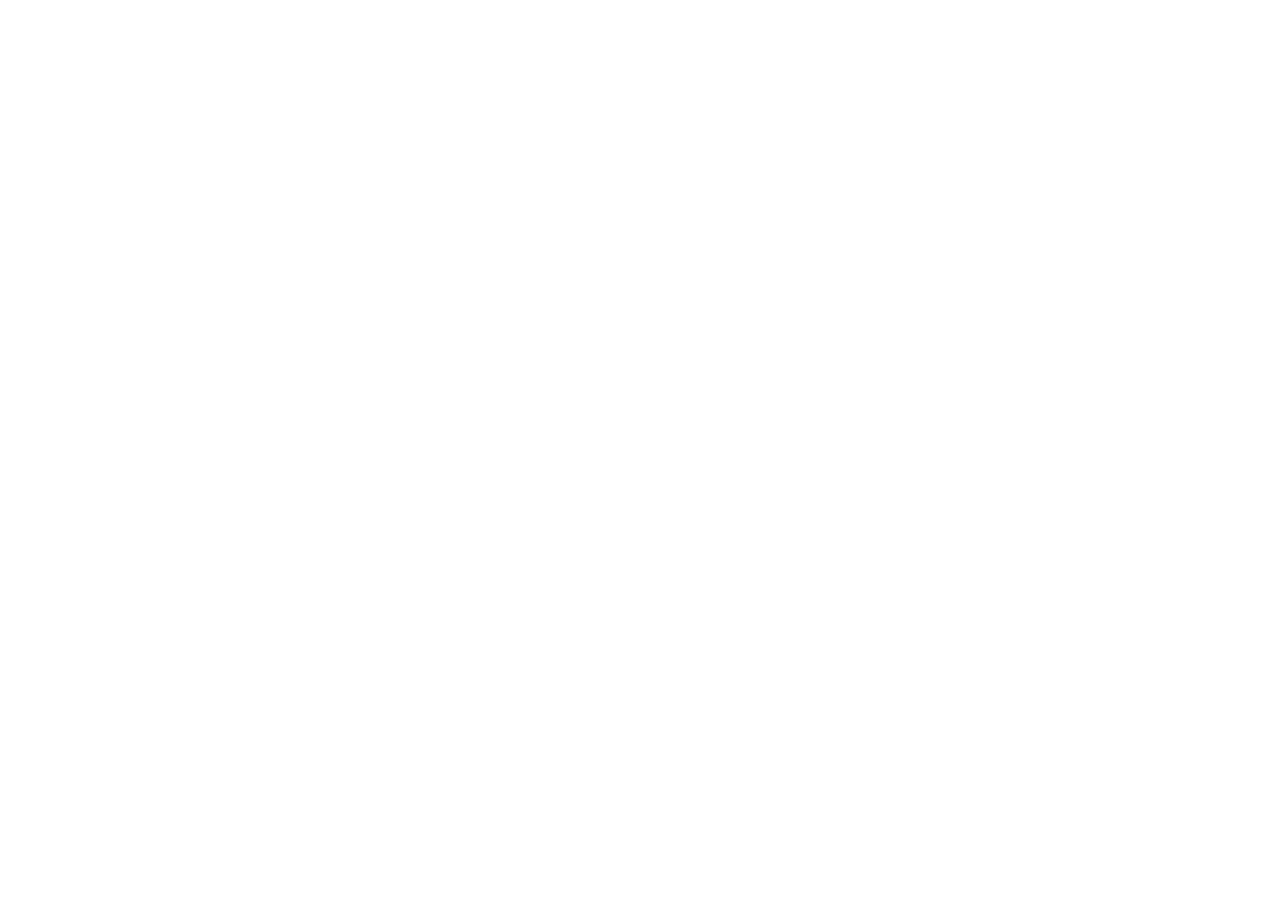
==== index.html @ c77d7cef "Init" ====
<!DOCTYPE html>
<html lang="en">
    <head>
        <title>Page Title</title>
        <link rel="stylesheet" href="css/index.css">
        <link rel="icon" type="image/x-icon" href="#">
        <meta name="viewport" content="width=device-width, initial-scale=1.0">
    </head>
    <body>
        <!-- body stuff -->
    </body>
</html>
---- css/index.css ----
/* Page relevant styles
this relates to only index.css and is used for only styling the index
*/
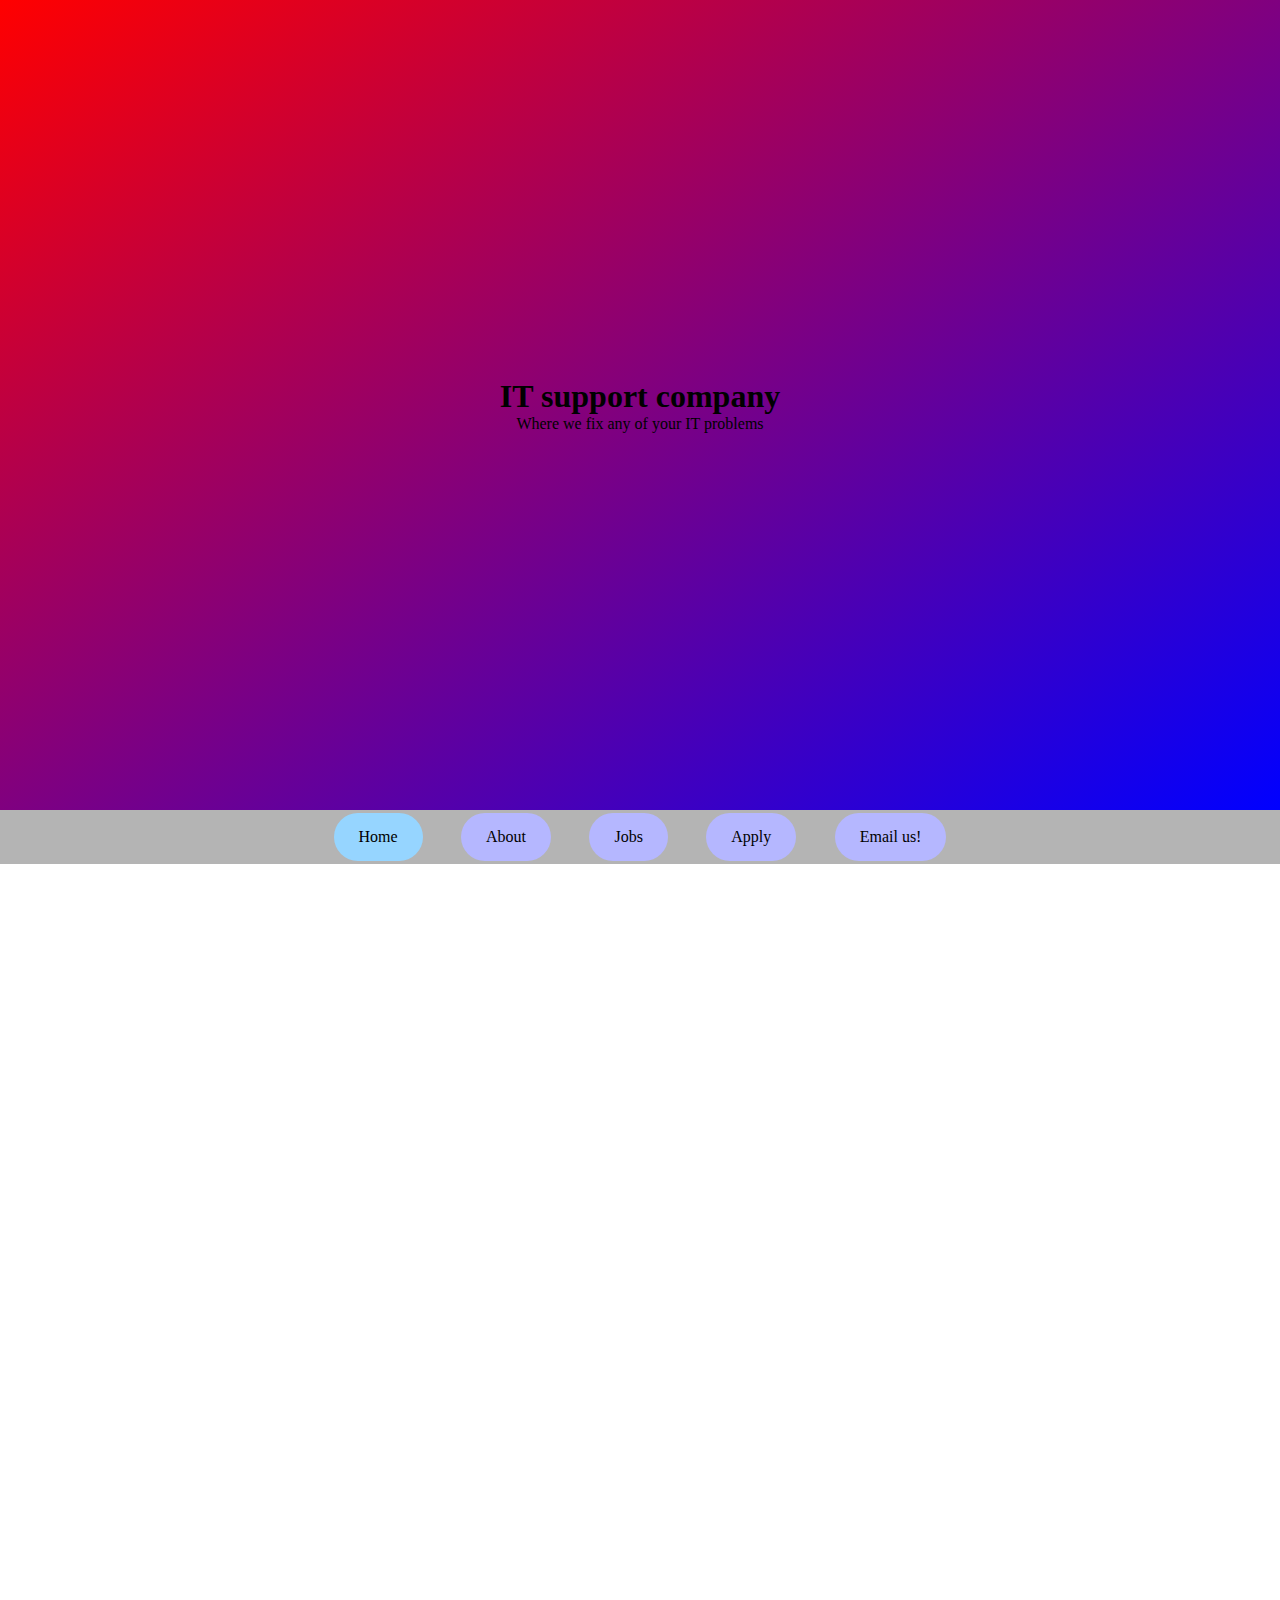
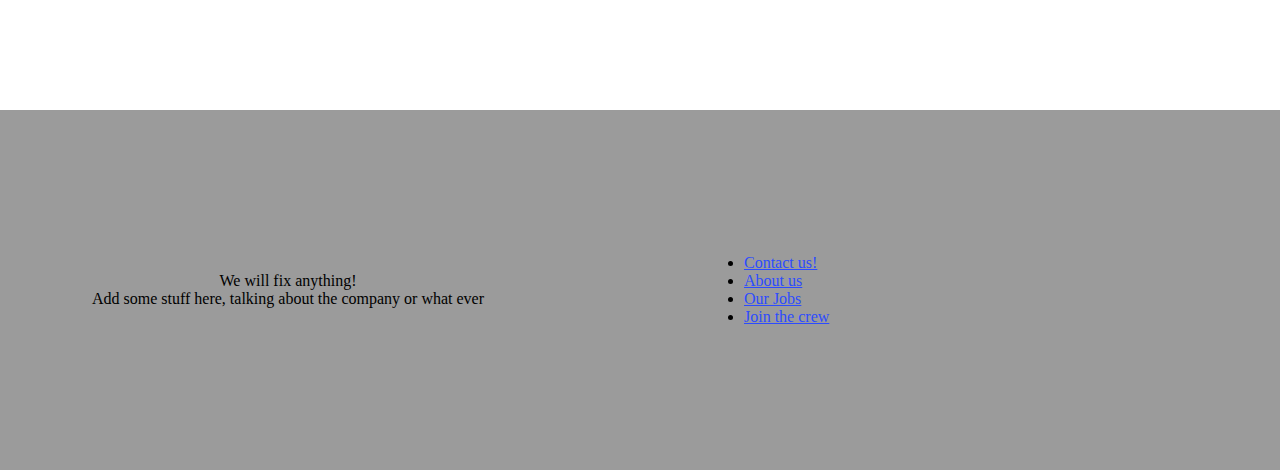
==== commit 7483c25e: "feat: Navigation menu, index and footer" ====
--- a/index.html
+++ b/index.html
@@ -1,12 +1,79 @@
+<!-- 
+Home Page (index.html)
+
+This page should contain appropriate title, a description and graphic related to the company (with
+company name, and logo). It is up to you to make up the details of the company that is advertising
+the jobs. It should contain a menu that links to the other pages on your Web site. This same menu
+should be in every page of your website with an email link to the companies email in the format of
+info@companyname.com.au
+In the footer include the link to your Jira Project (Don't forget to give access to your tutor) 
+-->
+
+
 <!DOCTYPE html>
 <html lang="en">
     <head>
-        <title>Page Title</title>
-        <link rel="stylesheet" href="css/index.css">
+        <title>Home Page</title>
+        <link rel="stylesheet" href="./style/styles.css">
         <link rel="icon" type="image/x-icon" href="#">
-        <meta name="viewport" content="width=device-width, initial-scale=1.0">
+        <meta name="viewport" content="width=device-width, initial-scale=1">
     </head>
     <body>
-        <!-- body stuff -->
+        <header>
+            <div id="hero_img">
+                <h1>IT support company</h1>
+                <p>Where we fix any of your IT problems</p>
+            </div>
+        </header>
+
+        
+
+        <main>
+            <!-- Main navigation menu that sticks to the top as you scroll down main
+            Also note that when you reach the end of main, the nav menu will no longer follow 
+            -->
+            <nav class="main_navigation">
+                <a class="current" href="#">Home</a>
+                <a href="./content/about.html">About</a>
+                <a href="./content/jobs.html">Jobs</a>
+                <a href="./content/apply.html">Apply</a>
+                <a href="mailto:example@email.com">Email us!</a>
+            </nav>
+
+
+
+        </main>
+
+        <footer>
+            <div class="footer_left">
+                <!-- here we can just talk about anything. could be a company photo or just something that makes the company feel... like the company -->
+                <p>We will fix anything!</p>
+                <p>Add some stuff here, talking about the company or what ever</p>
+            </div>
+
+
+            <div class="footer_links">
+                <!-- Important links required to either go somewhere or link to some area used (jira will go here) -->
+                <ul>
+                    <li>
+                        <a href="mailto:example@email.com">Contact us!</a>
+                    </li>
+                    <li>
+                        <a href="./content/about.html">About us</a>
+                    </li>
+                    <li>
+                        <a href="./content/jobs.html">Our Jobs</a>
+                    </li>
+                    <li>
+                        <a href="./content/apply.html">Join the crew</a>
+                    </li>
+                </ul>
+            </div>
+        </footer>
     </body>
+
 </html>
+
+
+
+
--- a/style/styles.css
+++ b/style/styles.css
@@ -0,0 +1,137 @@
+
+/* Declaring global scale variables by using :root */
+:root {
+    /* to make another variable follow the format
+    --var_name: value; */
+
+    
+    --background_color: #fff;
+
+    --hero_image_background: linear-gradient(to bottom right, red, blue); /* note that this is a `background-image` */
+
+    --nav_background_color: rgb(180, 180, 180);
+    --nav_button_color: rgb(181, 183, 255);
+    --nav_button_hover_color: rgb(247, 248, 250);
+    --nav_active_button_color: rgb(150 213 255);
+    --nav_element_gap: 3%;
+
+    --link_text_color: rgb(44, 75, 255);
+    --link_text_color_hover: rgb(38, 47, 100);
+
+
+
+    /*note that most values are going to be blank/ placeholders for actual styles*/
+}
+
+
+
+/* General styling
+This is for styling every single page */
+
+    body {
+        /* Styling the entire body of all pages */
+        background-color: var(--background_color);
+
+
+        margin: 0px; /* removes the default margin */
+    }
+
+    main {
+        /* styles all mains to be a min of 100vh so that the footer stays at the bottom 
+        we might not need this in the future*/
+        min-height: 100vh;
+    }
+
+
+    /* Main navigation styling; Note: values should be changed from the variables not from here */
+        .main_navigation {
+            background-color: var(--nav_background_color);
+            width: 100%;
+            height: 6vh;
+            position: sticky;
+            top: 0;
+        
+            /* Element positioning styling */
+            display: flex;
+            flex-direction: row;
+            justify-content: center;
+            align-items: center;
+            gap: var(--nav_element_gap);
+        }
+
+
+        .main_navigation a {
+            text-decoration: none;
+            color: black;
+            padding: 15px 25px;
+            background-color: var(--nav_button_color);
+            border-radius: 50px;
+            transition: background-color 0.3s ease;
+        }
+
+        .main_navigation a.current {
+            background-color: var(--nav_active_button_color);
+        }
+
+        .main_navigation a:hover {
+            background-color: var(--nav_button_hover_color);
+        }
+
+
+    /* Footer styling, this will be basic for now but will carry all important links*/
+        footer {
+            position: static;
+            bottom: 0;
+            background-color: rgb(155, 155, 155);
+            height: 40vh;
+            display: flex;
+            gap: 5%;
+        }
+        .footer_left {
+            width: 45%;
+            height: 100%;
+            display: flex;
+            flex-direction: column;
+            justify-content: center;
+            align-items: center;
+            text-align: center;
+        }
+        .footer_links {
+            padding-left: 5%;
+            display: flex;
+            align-items: center;
+        }
+        .footer_links a {
+            color: var(--link_text_color);
+        }
+        .footer_links a:hover {
+            color: var(--link_text_color_hover);
+        }
+
+
+
+
+
+
+/* index.html styling (only put things relevant to index here) */
+    #hero_img {
+        /* Basic styling for the hero image (giant img the user sees when they first load in) */
+
+        width: 100%; /* To simulate the size of the img */
+        height: 90vh;
+
+        background-image: var(--hero_image_background);
+
+        display: flex;
+        flex-direction: column;
+        justify-content: center;
+        align-items: center;
+    }
+
+    #hero_img h1, p{
+        margin: 0px;
+    }
+
+
+
+
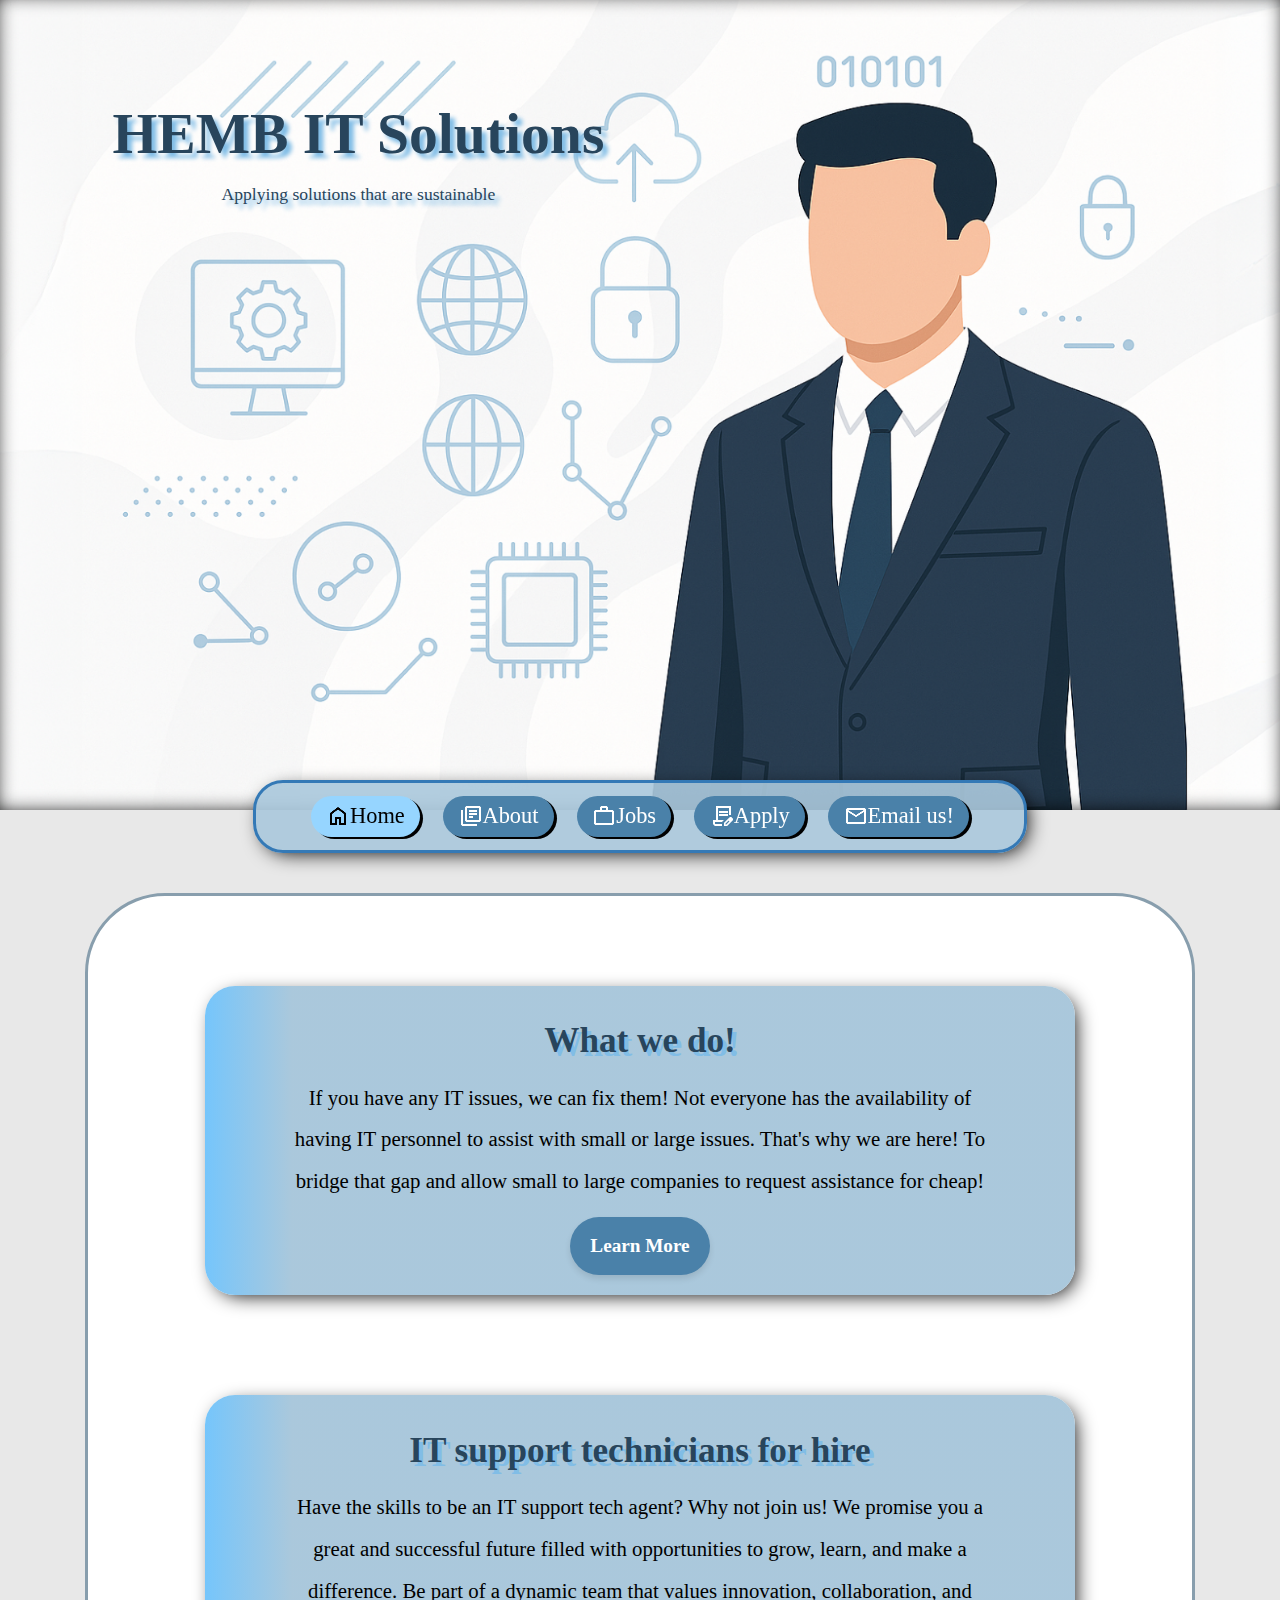
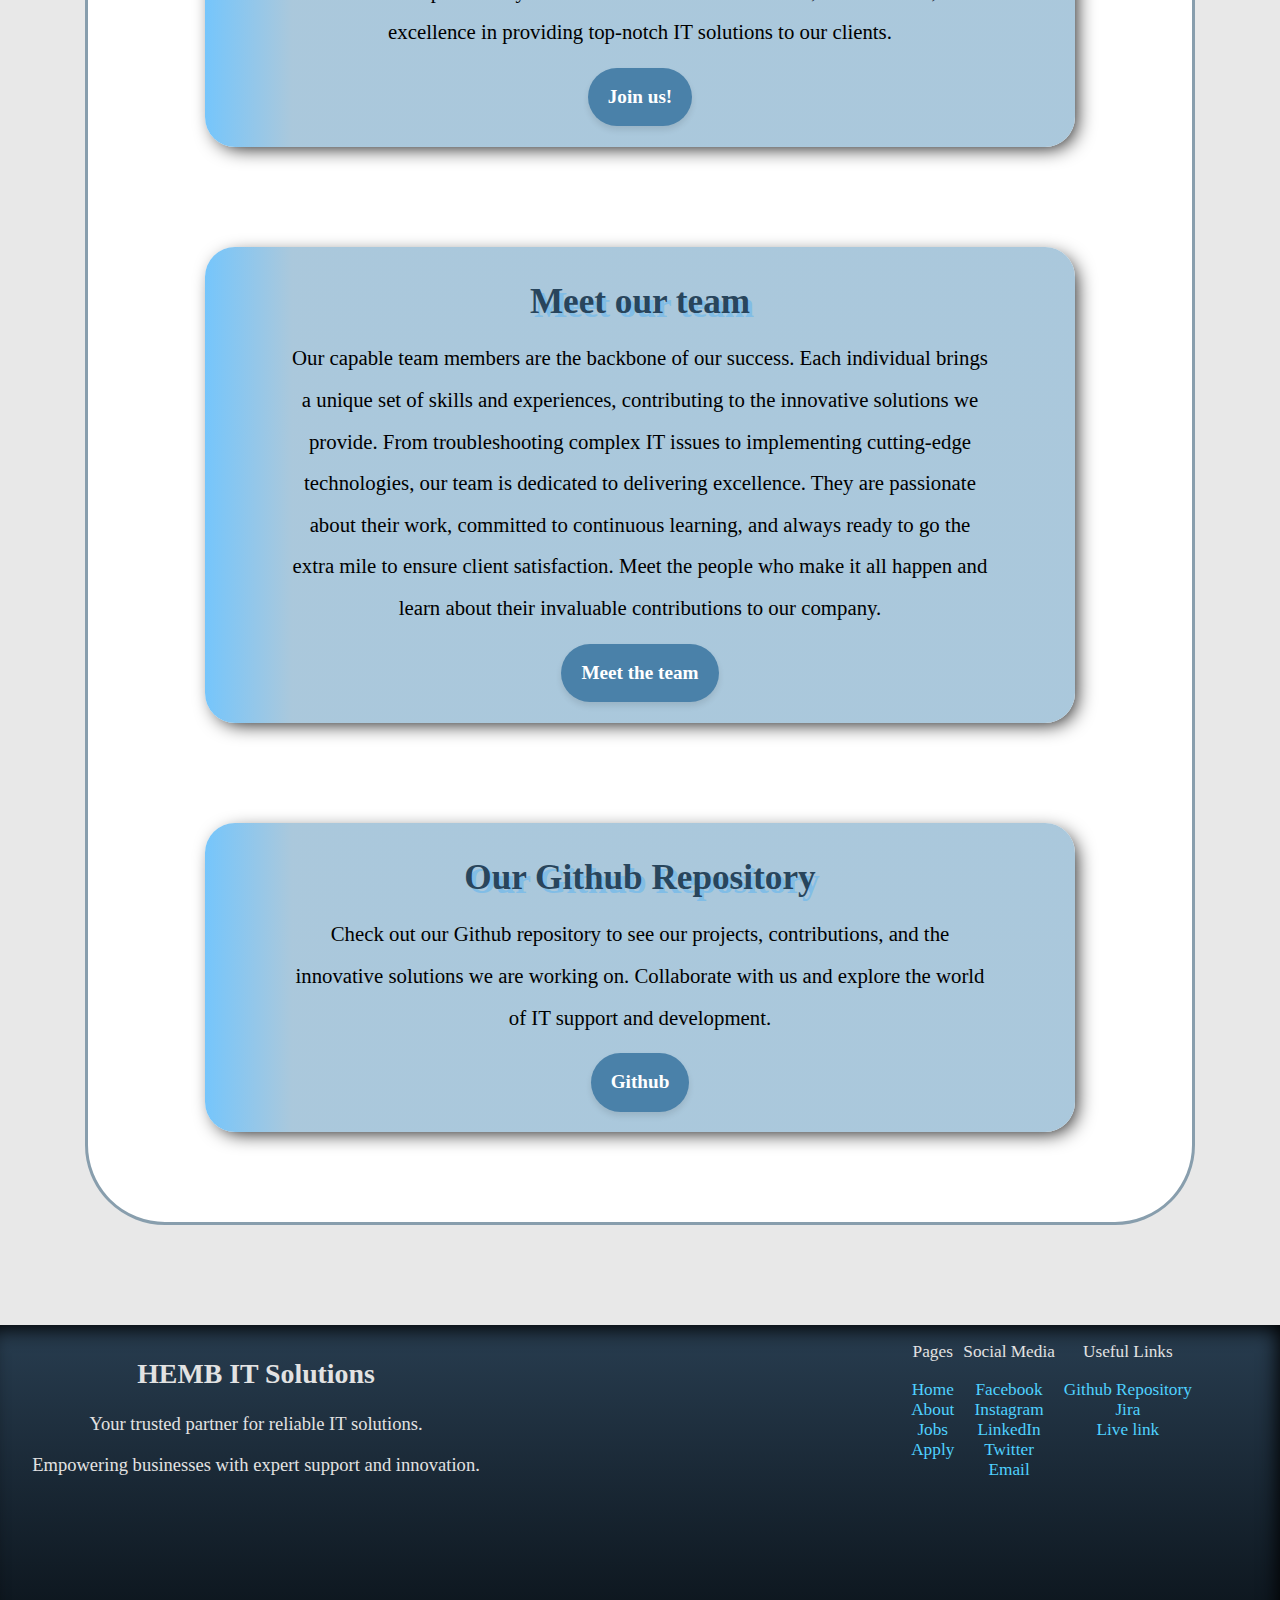
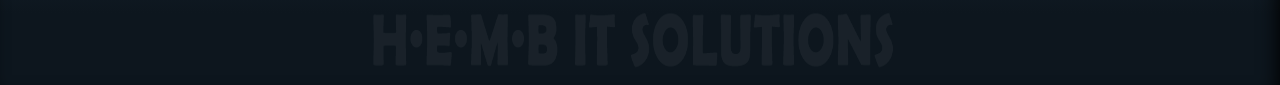
==== commit 00184a64: "moved index out of the project1 file" ====
--- a/index.html
+++ b/index.html
@@ -10,70 +10,198 @@
 -->
 
 
+
+
+<!-- Github live link:
+    https://spudybro.github.io/HEMB/
+-->
 <!DOCTYPE html>
 <html lang="en">
     <head>
-        <title>Home Page</title>
-        <link rel="stylesheet" href="./style/styles.css">
-        <link rel="icon" type="image/x-icon" href="#">
+        <title>Home | HEMB-IT</title>
+        <meta name="description" content="HEMB IT Solutions - Home Page">
+        <meta name="keywords" content="HEMB, IT, Solutions, Home, Page, IT Support, Company">
+        <meta name="author" content="Evan Harrision, Henry Bennett">
+        <meta charset="UTF-8">
+        <link rel="stylesheet" href="./styles/styles.css">
+        <link rel="icon" type="image/x-icon" href="./images/fav_icon.png">
+        <!-- favicon partly generated by ChatGPT
+                    was cropped and edited directly from the hero image
+                   
+                    reason for using GEN AI to create image:
+                        (reasons are under hero image)
+        -->
+
         <meta name="viewport" content="width=device-width, initial-scale=1">
     </head>
     <body>
-        <header>
-            <div id="hero_img">
-                <h1>IT support company</h1>
-                <p>Where we fix any of your IT problems</p>
-            </div>
+        <header id="hero_img">
+                <!-- Background generated by ChatGPT
+                    Prompt provided:
+                    "create me a hero image for my website hero image, with a modern simplistic feel for the website
+                    1. IT Support company
+                    2. A man in a suit
+                    3. light theme
+                    4. abstract or somthing"
+
+                    reason for using GEN AI to create image:
+                        1. our team does not have the graphic design skills to create a hero image
+                        2. our team does not have the time to create a hero image
+                        3. our team does not have the budget to pay someone to create a hero image
+                -->
+
+                <section id="hero_text">
+                    <h1>HEMB IT Solutions</h1>
+                    <p>Applying solutions that are sustainable</p>
+                </section>
         </header>
 
         
-
-        <main>
+        <!-- Main Navigation -->
+         
+        <nav class="main_navigation">
+            <!-- Applies to all pages -->
+            <a class="current" href="./index.html"><img src="./images/home_icon.png" alt="an image of a house icon">Home</a>
+            <a href="./project1/about.html"><img src="./images/about_icon.png" alt="an image of a sheet of paper icon">About</a>
+            <a href="./project1/jobs.html"><img src="./images/job_icon.png" alt="an image of a brief case icon">Jobs</a>
+            <a href="./project1/apply.html"><img src="./images/apply_icon.png" alt="an image of a pen and paper icon">Apply</a>
+            <a href="mailto:hemb.ithelp@gmail.com"><img src="./images/mail_icon.png" alt="an image of a mail icon">Email us!</a>
+        </nav>
+
+
+        
+        <main id="index_main">
             <!-- Main navigation menu that sticks to the top as you scroll down main
             Also note that when you reach the end of main, the nav menu will no longer follow 
             -->
-            <nav class="main_navigation">
-                <a class="current" href="#">Home</a>
-                <a href="./content/about.html">About</a>
-                <a href="./content/jobs.html">Jobs</a>
-                <a href="./content/apply.html">Apply</a>
-                <a href="mailto:example@email.com">Email us!</a>
-            </nav>
-
+
+
+            <section class="main_section index_section">
+                <h2>What we do!</h2>
+                <p>If you have any IT issues, we can fix them! Not everyone has the availability of having IT personnel to assist with small or large issues. That's why we are here! To bridge that gap and allow small to large companies to request assistance for cheap!</p>
+                <!-- used gpt to find and fix grammar mistakes -->
+                 
+                <a href="./project1/about.html">Learn More</a>
+            </section>
+
+
+            <section class="main_section index_section">
+                <h2>IT support technicians for hire</h2>
+                <p>Have the skills to be an IT support tech agent? Why not join us! We promise you a great and successful future filled with opportunities to grow, learn, and make a difference. Be part of a dynamic team that values innovation, collaboration, and excellence in providing top-notch IT solutions to our clients.</p>
+                <!-- mostly generated by chatgpt 
+                    prompt provided: make this longer
+                    what was there before:
+                    Have the skills to be a IT support tech agent? why not join us! We promise you a great and successful future
+
+                    reason why i generated it:
+                        i couldn't think of anything to say, and i wanted to make it longer
+                        i also wanted to make it sound more professional and less like a 5 year old wrote it :p
+                -->
+                <a href="./project1/jobs.html">Join us!</a>
+            </section>
+
+
+            <section class="main_section index_section">
+                <h2>Meet our team</h2>
+                <p>Our capable team members are the backbone of our success. Each individual brings a unique set of skills and experiences, contributing to the innovative solutions we provide. From troubleshooting complex IT issues to implementing cutting-edge technologies, our team is dedicated to delivering excellence. They are passionate about their work, committed to continuous learning, and always ready to go the extra mile to ensure client satisfaction. Meet the people who make it all happen and learn about their invaluable contributions to our company.</p>
+                <!-- mostly generated by chatgpt 
+                    prompt provided: make this longer
+                    what was there before:
+                    Our capable team members talk about their contributions to the company and their top tier skills
+
+                    reason why i generated it:
+                        i couldn't think of anything to say, and i wanted to make it longer
+                        i also wanted to make it sound more professional and less like a 5 year old wrote it :p
+                        yes its the same reasons as before...
+                -->
+                <a href="./project1/about.html">Meet the team</a>
+            </section>
+                
+            <section class="main_section index_section">
+                <h2>Our Github Repository</h2>
+                <p>Check out our Github repository to see our projects, contributions, and the innovative solutions we are working on. Collaborate with us and explore the world of IT support and development.</p>
+                <!-- mostly generated by chatgpt 
+                    prompt provided: make this longer
+                    what was there before:
+                    Check out our github repository
+
+                    reason why i generated it:
+                        i couldn't think of anything to say, and i wanted to make it longer
+                        i also wanted to make it sound more professional and less like a 5 year old wrote it :p
+                        im so creative XD
+                -->
+                <a href="https://github.com/SPUDYBRO/HEMB" target="_blank">Github</a>
+            </section>
 
 
         </main>
 
         <footer>
-            <div class="footer_left">
+            <section id="footer_company_description">
                 <!-- here we can just talk about anything. could be a company photo or just something that makes the company feel... like the company -->
-                <p>We will fix anything!</p>
-                <p>Add some stuff here, talking about the company or what ever</p>
+                <h2>HEMB IT Solutions</h2>
+                <p>Your trusted partner for reliable IT solutions.</p>
+                <p>Empowering businesses with expert support and innovation.</p>
+
+                <!-- mostly generated by chatgpt 
+                    prompt provided: make this better but keep it short because its in the footer
+                    what was there before:
+                    HEMB IT solutions
+                    We will fix anything!
+                    Add some stuff here, talking about the company or what ever
+
+                    reason why i generated it:
+                        i couldn't think of anything to say, and i wanted to make it longer
+                        i also wanted to make it sound more professional and less like a 5 year old wrote it :p
+                        again, same reasons as before XD
+                -->
+            </section>
+
+            <div id="footer_empty_row">
+                <!-- Create an empty row in the footer grid -->
             </div>
 
-
-            <div class="footer_links">
-                <!-- Important links required to either go somewhere or link to some area used (jira will go here) -->
-                <ul>
-                    <li>
-                        <a href="mailto:example@email.com">Contact us!</a>
-                    </li>
-                    <li>
-                        <a href="./content/about.html">About us</a>
-                    </li>
-                    <li>
-                        <a href="./content/jobs.html">Our Jobs</a>
-                    </li>
-                    <li>
-                        <a href="./content/apply.html">Join the crew</a>
-                    </li>
-                </ul>
+            <div id="footer_links_flex_container">
+
+
+                <div class="footer_links">
+                    <!-- Important links required to either go somewhere or link to some area used (jira will go here) -->
+                    <p>Pages</p>
+                    <nav>
+                        <a href="./index.html">Home</a>
+                        <a href="./project1/about.html">About</a>
+                        <a href="./project1/jobs.html">Jobs</a>
+                        <a href="./project1/apply.html">Apply</a>
+                    </nav>
+                </div>
+
+                <div class="footer_links">
+                    <p>Social Media</p>
+                    <nav>
+                        <!-- These don't actually do anything. its kinda like a place holder but perm, simply to just make the footer feel more professional -->
+                        <a href="https://www.facebook.com/" target="_blank">Facebook</a>
+                        <a href="https://www.instagram.com/" target="_blank">Instagram</a>
+                        <a href="https://www.linkedin.com/" target="_blank">LinkedIn</a>
+                        <a href="https://www.twitter.com/" target="_blank">Twitter</a>
+                        <a href="mailto:hemb.ithelp@gmail.com">Email</a>
+                    </nav>
+                </div>
+
+                <div class="footer_links">
+                    <p>Useful Links</p>
+                    <nav>
+                        <a href="https://github.com/SPUDYBRO/HEMB" target="_blank">Github Repository</a>
+                        <a href="https://hemb-it-support.atlassian.net/jira/software/projects/SCRUM/boards/1" target="_blank">Jira</a>
+                        <a href="https://spudybro.github.io/HEMB/" target="_blank">Live link</a>
+                    </nav>
+                </div>
+
+                <div id="footer_image">
+                    <img src="./images/footer_image.png" alt="text saying 'HEMB IT Solutions'">
+                </div>
+            
             </div>
         </footer>
     </body>
 
-</html>
-
-
-
-
+</html>--- a/styles/styles.css
+++ b/styles/styles.css
@@ -0,0 +1,792 @@
+/*
+
+
+
+How to read and write this CSS file
+
+
+indent the code to show where it starts and ends. for example:
+
+/ Page the file relates to /
+
+    #example_element_1{
+        style: value;
+    }
+    #example_element_2{
+        style: value;
+    }
+
+
+/ another page /
+
+    #example_element_3{
+        style: value;
+    }
+    #example_element_4{
+        style: value;
+    }
+
+
+this way we can see which elements are related to which page. which will make it easier to read and write the code
+between multiple people.
+
+you can also intent further to explain a certain area of code, for example:
+
+    #example_element_1{
+        style: value;
+    }
+    #example_element_2{
+        style: value;
+    }
+    
+    / this code is focused on something specific /
+        #example_element_3{
+            style: value;
+        }
+        #example_element_4{
+            style: value;
+        }
+    
+    #example_element_5{
+        style: value;
+    }
+
+*/
+
+
+
+
+
+
+
+/* Declaring global scale variables by using :root */
+:root {
+    /* to make another variable follow the format
+    --var_name: value; */
+
+    
+    --background_color: rgb(232, 232, 232);
+
+    --legend_and_input_color: rgb(33, 110, 123);
+    --input_background_color: rgb(167, 189, 199);
+
+    --hero_image_background: url('./images/hero_image.png'); /* note that this is a `background-image` */
+
+    --nav_background_color: rgba(170, 200, 220, 0.9);
+
+    --nav_text_color: rgb(255, 255, 255);
+    --nav_hover_text_color: rgb(0, 0, 0);
+    --nav_active_text_color: rgb(0, 0, 0);
+
+    --nav_button_color: rgb(74, 129, 169);
+    --nav_button_hover_color: rgb(247, 248, 250);
+    --nav_active_button_color: rgb(150 213 255);
+    --nav_border_color: rgb(52, 121, 182);
+    --nav_element_gap: 3%;
+
+    --link_text_color: rgb(44, 75, 255);
+    --link_text_color_hover: rgb(38, 47, 100);
+
+    --footer_link_color: #4fd1ff;
+    --footer_link_color_hover: #01f8c3;
+
+    --content_background_color: rgba(170, 200, 220, 0.9);
+    --content_background_gradient_color: rgba(111, 197, 255, 0.9);
+
+    /*note that most values are going to be blank/ placeholders for actual styles*/
+}
+
+
+
+/* General styling
+This is for styling every single page */
+
+    body {
+        /* Styling the entire body of all pages */
+        background-color: var(--background_color);
+
+        margin: 0px; /* removes the default margin */
+        min-width: 248px;
+        position: relative;
+        overflow-x: hidden;
+    }
+    
+    main {
+        /* styles for all main content elements */
+        
+        width: 80%;
+        padding: 40px;
+        margin: 0px auto;
+        background-color: #fff;
+        border: 3px solid rgb(136, 158, 173);
+        border-radius: 80px;
+
+
+        line-height: 2;
+    }
+
+
+    /* Main navigation styling; Note: values should be changed from the variables not from here */
+        .main_navigation {
+            width: 60%;
+            margin: -30px auto 40px auto;
+            padding: 1% 0px;
+            background-color: var(--nav_background_color);
+            position: sticky;
+            top: 0;
+
+            /* border */
+            border: 3px solid var(--nav_border_color);
+            border-radius: 30px;
+
+            /* flex styles */
+            display: flex;
+            justify-content: center;
+            gap: var(--nav_element_gap);
+
+            box-shadow: 5px 5px 20px -5px black;
+
+            z-index: 10;
+        }
+
+        .main_navigation a {
+            display: flex;
+            align-items: center;
+            vertical-align: middle;
+            text-decoration: none;
+            color: var(--nav_text_color);
+            background-color: var(--nav_button_color);
+            border-radius: 50px;
+            transition: background-color 0.3s ease, color 0.3s ease, transform 0.3s ease, box-shadow 0.3s ease;
+            font-size: calc(1em + 0.5vw);
+            padding: 1% 2%; 
+            box-shadow: 3px 2px 0px 0px black;
+        }
+
+        .main_navigation a.current {
+            background-color: var(--nav_active_button_color);
+            color: var(--nav_active_text_color);
+        }
+
+        .main_navigation a:hover {
+            color: var(--nav_hover_text_color);
+            background-color: var(--nav_button_hover_color);
+            transform: translateY(2px) translateX(3px);
+            box-shadow: inset 1px 2px 0px 0px black;
+        }
+
+        .main_navigation img {
+            filter: invert(100%);
+        }
+
+        .main_navigation a.current > img {
+            filter: invert(0%);
+        }
+        .main_navigation a:hover > img {
+            filter: invert(0%);
+        }
+        
+
+
+    /* Footer styling, this will be basic for now but will carry all important links*/
+        footer {
+            display: grid;
+            position: static;
+            bottom: 0;
+            background-image: linear-gradient(to bottom, rgb(40, 61, 80), rgb(13 22 30)80%), url(./images/hero_image.png);
+            height: 40vh;
+            grid-template-columns: 40% 25% 35%;
+            text-align: center;
+            color: #e2e2e2;
+            margin-top: 100px;
+            width: 100%;
+            box-shadow: inset -7px 9px 20px -5px black;
+        }
+        #footer_links_flex_container {
+            display: flex;
+            flex-direction: row;
+            justify-content: center;
+            gap: 2%;
+            width: 100%;
+            height: 100%;
+        }
+        #footer_company_description {
+            padding: 2%;
+            font-size: calc(1em + 0.2vw);
+        }
+        .footer_links {
+            font-size: calc(1em + 0.1vw);
+        }
+        .footer_links nav {
+            display: flex;
+            justify-content: center;
+            flex-direction: column;
+            gap: 2%;
+        }
+        .footer_links a {
+            text-decoration: none;
+            color: var(--footer_link_color);
+            transition: color 0.3s ease, text-decoration 0.3s ease;
+        }
+        .footer_links a:hover {
+            color: var(--footer_link_color_hover);
+            text-decoration: underline;
+        }
+
+        #footer_image img {
+            position: absolute;
+            bottom: 0px;
+            left: 0px;
+            opacity: 0.05;
+            width: 99vw;
+            height: 10vh;
+            z-index: 2;
+        }
+
+
+
+
+
+
+    /* Section styling */
+
+        .main_section {
+            width: 85%;
+            margin: 0px auto;
+            padding: 2% 0px;
+            background-color: var(--nav_background_color);
+            background-image: linear-gradient(to left, var(--content_background_color)90%, var(--content_background_gradient_color));
+            border-radius: 30px;
+            box-shadow: 5px 5px 20px -5px black;
+            text-align: center;
+        }
+
+        .main_section > h2 {
+            font-size: 2.2em;
+            color: rgb(40, 69, 92);
+            text-shadow: 4px 4px 0px rgb(129, 189, 230);
+            margin: 0px;
+        }
+
+        .main_section > p {
+            font-size: 1.3em;
+            margin: 0px;
+            width: 80%;
+            text-align: center;
+            margin: 0px auto;
+        }
+
+        .main_section > a {
+            display: inline-block;
+            margin-top: 15px;
+            text-decoration: none;
+            color: white;
+            background-color: var(--nav_button_color);
+            padding: 10px 20px;
+            border-radius: 30px;
+            font-size: 1.2em;
+            font-weight: bold;
+            transition: background-color 0.3s ease, transform 0.3s ease, color 0.3s ease, box-shadow 0.3s ease, color 0.3s ease;
+            box-shadow: 0px 4px 6px rgba(0, 0, 0, 0.1);
+        }
+
+        .main_section a:hover {
+            background-color: var(--nav_button_hover_color);
+            color: black;
+            transform: translateY(-5px);
+            box-shadow: 0px 5px 3px rgba(0, 0, 0, 0.6);
+        }
+
+
+
+        /* Responsive design for small width devices */
+
+            /* Main navigation for small devices */
+                @media (max-width: 1000px) {
+                    .main_navigation {
+                        width: max-content;
+                        overflow-x: auto;
+                        flex-wrap: nowrap;
+                        justify-content: flex-start;
+                        padding: 10px;
+                        scrollbar-width: thin;
+                    }
+                
+                    .main_navigation a {
+                        flex: 0 0 auto;
+                    }
+                }
+
+                @media (max-width: 600px) {
+                    .main_navigation {
+                        width: 100%;
+                        flex-direction: column;
+                        align-items: center;
+                        gap: 0px;
+                    }
+                    .main_navigation a {
+                        width: 100%;
+                        justify-content: center;
+                    }
+                }
+        
+            /* Footer for small devices */
+                @media (max-width: 845px) {
+                    footer {
+                        grid-template-columns: 40% 10% 50%;
+                    }
+                }
+                @media (max-width: 600px) {
+                    footer {
+                        grid-template-columns: 100%;
+                        height: 50vh;
+                    }
+                    #footer_empty_row {
+                        display: none;
+                    }
+                    #footer_company_description > h2, #footer_company_description > p {
+                        margin: 3px 0px;
+                    }
+                }
+                
+
+
+
+/* index.html styling (only put things relevant to index here) */
+    
+    #index_main {
+        display: flex;
+        flex-direction: column;
+      align-items: center;
+        justify-content: space-around;
+    }
+
+    .index_section {
+        margin: 50px 0px;
+    }
+
+    #hero_img {
+        /* Basic styling for the hero image (giant img the user sees when they first load in) */
+
+        position: relative;
+
+
+        width: 100%;
+        height: 90vh;
+        min-width: 100%;
+        min-height: 90vh;
+
+        background-image: var(--hero_image_background);
+        /* Background generated by ChatGPT
+            Prompt provided:
+            "create me a hero image for my website hero image, with a modern simplistic feel for the website
+            1. IT Support company
+            2. A man in a suit
+            3. light theme
+            4. abstract or something"
+
+            reason for using GEN AI to create image:
+                1. our team does not have the graphic design skills to create a hero image
+                2. our team does not have the time to create a hero image
+                3. our team does not have the budget to pay someone to create a hero image
+        */
+
+
+
+        background-position: center;
+        background-repeat: no-repeat;
+        background-size: cover;
+
+
+        box-shadow: inset 0px -2px 20px -5px black
+    }
+
+    #hero_text {
+        position: absolute;
+        top: 20%;
+        left: 28%;
+        transform: translate(-50%, -50%);
+        text-align: center;
+    }
+    #hero_text h1{
+        font-size: calc(2em + 2vw);
+        color: rgb(40, 69, 92);
+        text-shadow: 5px 5px 4px rgb(129, 189, 230);
+        margin: 0px;
+    }
+    #hero_text p{
+        font-size: calc(0.3em + 1vw);
+        color: rgb(40, 69, 92);
+        text-shadow: 5px 5px 4px rgb(129, 189, 230);
+    }
+
+
+
+/* About_Us.html styling */
+
+    /* main {
+        width: %70 
+    } */
+
+    /* Line Breaks */
+
+    /* About Us - Title / What We Do Content */
+
+    #About_Main {
+        width: 85%;
+        margin: 0px auto;
+    }
+
+    #About_Main dd {
+        margin: 0px;
+    }
+
+    #employee_info {
+        background-color: var(--nav_background_color);
+        padding: 6px;
+        background-image: linear-gradient(to left, var(--content_background_color) 90%, var(--content_background_gradient_color));
+        border-radius: 30px;
+        box-shadow: 5px 5px 20px -5px black;
+        text-align: center;
+    }
+
+    #about_us_heading {
+        text-align: center;
+        padding: 7px;
+    }
+
+    #employee_info h3 {
+        text-decoration: underline;
+    }
+
+    .individual_employee {
+        display: flex;
+        flex-direction: row;
+    }
+
+    .individual_employee > h3 {
+        width: 12%;
+    }
+
+    .individual_employee > ul {
+        width: 25%
+    }
+
+    .individual_employee > p {
+        width: 63%
+    }
+
+    .individual_employee_photos {
+        width: 140px;
+        height: 140px;
+    }
+
+    .title_image_and_list_flex_container {
+        display: flex;
+        flex-direction: row;
+        width: 45%;
+    }
+
+    .title_image {
+        border-right: 1px solid black;
+        padding-right: 10px;
+        display: inline-block;
+    }
+
+    @media (max-width: 800px) {
+
+        #employee_info {
+            margin: 0px;
+            width: 100%;
+        }
+        .title_image_and_list_flex_container {
+            width: 100%;
+            align-items: center;
+            justify-content: center;
+        }
+
+        .individual_employee > p{
+            width: 90%;
+        }
+        
+        .individual_employee {
+            flex-direction: column;
+            align-items: center;
+            width: 100%;
+        }
+
+    }
+
+
+
+/* Jobs Page styling by Michael Sharpley */
+
+    #jobs_main {
+        display: flex;
+        flex-direction: column;
+        align-items: center;
+    }
+
+    #jobs_page_aside {
+        width: 25%;
+        border: 3px solid var(--legend_and_input_color);
+        padding: 25px;
+        margin: 25px 0px;
+        border-bottom-right-radius: 0px;
+        border-top-right-radius: 0px;
+        background-color: var(--nav_background_color);
+        float: right;
+        text-align: center;
+    }
+
+    #jobs_main > h1 {
+        font: 3em 'Arial', sans-serif;
+    }
+
+    #jobs_page_aside > h2 {
+        font-size: 1.8em;
+        margin-bottom: 20px;
+    }
+
+    #jobs_page_aside div > p,
+    #jobs_page_aside div > h3 {
+        margin: 0px;
+    }
+
+    #jobs_page_aside div {
+        margin-bottom: 20px;
+    }
+
+    .jobs_section {
+        display: flex;
+        flex-direction: column;
+        align-items: center;
+        margin: 50px 0px;
+    }
+
+    .jobs_section div > h3 {
+        margin-bottom: 3px;
+    }
+
+    .jobs_section div > ul, 
+    .jobs_section div > ol {
+        width: fit-content;
+        text-align: left;
+        margin-top: 3px;
+    }
+
+
+    @media (max-width: 1400px) {
+        #jobs_page_aside {
+            position: static;
+            width: 25%;
+            top: 0;
+        }
+    }
+
+
+/* Apply Page Styling */
+
+    /* Sets the base styling of the whole apply.html page. */
+
+        /* center the apply page h1 tag. */
+        #apply_page h1 {
+            text-align: center;
+        }
+
+        /* Sets the fieldsets border and color in the apply.html page. */
+        #apply_page fieldset {
+            border: 2px solid var(--legend_and_input_color);
+            border-radius: 10px;
+        }
+
+        /* Sets the border of the input, select and textarea inputs in the apply.html page. */
+        #apply_page input, select, textarea {
+            border: 1.5px solid var(--legend_and_input_color);
+            border-radius: 4px;
+        }
+
+        /* Sets the background color of all inputs (input, select, etc.) in the apply.html page. */
+        .input_background {
+            background-color: var(--input_background_color);
+        } 
+
+        /* Sets the background color of all checkboxs once ticked. */
+        .input_background {
+            accent-color: var(--input_background_color);
+        } 
+
+        /* Sets the color of the placeholders in the apply.html page to black. */
+        #apply_page input::placeholder, textarea::placeholder {
+            color: black;
+        }
+
+        /* Sets the size and positioning of the form. */
+        #apply_form_container {
+            border-radius: 3vh;
+            margin: auto;
+            padding: 1%;
+            height: 80%;
+            width: 98%;
+            text-align: left;
+        }
+
+        /* Sets the style and size of the <h1> tag in the apply.html page. */
+        #apply_form_container > h1 {
+            text-shadow: 4px 4px 0px rgb(129, 189, 230);
+            color: rgb(40, 69, 92);
+            text-align: center;
+            font-size: 2.5em;
+        }
+
+        /* Allows for the contact and gender fieldsets to be side by side 
+        along with the technical skills, preferred skills and other 
+        skills fieldsets to be side by side as well in the apply.html page. */
+        #container_for_contact_details_and_gender,
+        #container_for_technical_preferred_and_other_skills {
+            justify-content: space-evenly;
+            display: flex;
+            width: 100%;
+            gap: 4px;
+            
+        }
+
+        /* Keeps the personal, address, contact and gender fieldsets inside of the apply form in 
+        the apply.html page. */
+        #personal_details_fieldset,
+        #address_fieldset,
+        #contact_fieldset, 
+        #gender_fieldset {
+            flex-direction: row;
+            flex-wrap: wrap;
+            padding: 6px;
+        }
+
+        /* Sets the attributes the technical and preferred skills filedsets 
+        so that they can be side by side in the apply.html page. */
+        #technical_skills_fieldset,
+        #preferred_skills_fieldset {
+            display: inline-block;
+            width: fit-content;
+            text-align: left;
+            padding: 6px;
+            width: 100%;
+        }
+
+        /* Sets the attributes the other skills filedset in the apply.html page. */
+        #other_skills_fieldset {
+            display: inline-block;
+            overflow-x: hidden;
+            width: fit-content;
+            padding: 6px;
+            width: 100%;
+        }  
+
+        /* Sets the width of the inputs of the apply form in the apply.html page. */
+        #personal_details_fieldset input{
+            width: 12%;
+        }
+           
+        /* Sets the width of the gender fieldset in the apply.html page. */
+        #gender_fieldset {   
+            width: 32vh;
+        }
+
+        /* Sets the width of the other skills textarea in the apply.html page. */
+        #other_skills_fieldset textarea {
+            width: 98%;
+        }
+
+
+    /* Apply form for small devices. (under 800px in width) */
+    @media (max-width: 900px) {
+        /* Decreases the font size to reduced space. */
+        #apply_page input::placeholder, select, textarea::placeholder, label {
+            font-size: 0.8em; 
+        }
+
+        /* Makes the fieldsets to go downwards rather than across. */
+        #container_for_personal_details,
+        #container_for_address_details,
+        #container_for_technical_preferred_and_other_skills {
+            flex-direction: row;
+            flex-wrap: wrap;
+            display: flex;
+        }
+
+        /* Sets the width of the select tag. */
+        #personal_details_fieldset select,
+        #address_fieldset select {
+            width: 98%;
+        }
+
+        /* Sets the width of the input tag. */
+        #personal_details_fieldset input,
+        #address_fieldset input,
+        #contact_fieldset input {
+            width: 96%;
+        }
+
+        /* Sets the width of the gender fieldset. */
+        #gender_fieldset {
+            width: 20vh;
+        }
+
+        /* Sets the width of all fieldsets inside the form. (apart form the gender fieldset) */
+        #technical_skills_fieldset, 
+        #preferred_skills_fieldset, 
+        #other_skills_fieldset {
+            width: 100%;
+        }
+    }
+
+/*
+
+5. CSS Requirements
+No style markup should be included in your HTML file.
+The pages in your website must be styled with CSS and have a consistent ‘look and feel’, particularly
+common elements such as menus, headers and footers. While the emphasis is this assignment is on
+the appropriate application of techniques rather than graphic design, your pages should follow
+basic usability / accessibility principles, e.g. distinguishable foreground and background colours, and
+font readability, etc.
+Create your own design and implement it using one single external stylesheet that applies to all
+your Web pages. This file should be named styles.css and placed in a styles folder. The stylesheet
+should style the common elements on all your web pages, and address the following specific style
+requirements.
+1. Comments: The CSS should include comments at the beginning of the CSS file to identify
+author and purpose. Individual line comments should be used as necessary to explain
+particular styles and explain where they are applied.
+2. Selectors: All the following CSS Selectors should be used appropriately at some point in this
+assignment:
+• element, #id, .class, grouping, contextual
+• pseudo class, pseudo element
+3. Menu: The menu should have its own set of styles applied. Use a background colour.
+4. Index Page: Demonstrated the following specific CSS rules on the index.html page:
+• display a background graphic.
+5. Position Descriptions Page: Demonstrated the following specific CSS rules on the jobs.html
+page:
+• <h1> elements should have their font variant, size and family etc. set using the
+short-hand font property.
+• The <aside> should be 25% of the width of page and float to the right.
+• The <aside> should have a coloured border with an appropriate margin and
+padding.
+• The footer should cover the full width of the page the footer text should be in a
+small font and centred in the footer.
+6. About Page: Demonstrated the following specific CSS rules on the about.html page:
+• Style the student IDs on the right side of the page.
+• The photo should be styled with a single border using the short-hand border-
+property, and the figure should be floated to the right of the page.
+• <table> should be centred within the section, headings in bold, table cells with a
+background colour specified in hexadecimal format with some hover effect.
+7. All pages: should have a fluid layout (the page should “Reflow” on page resize).
+8. Apply.html: must have a display factor (e.g., flex or grid), use margin and padding, with
+inputs, labels and button styling.
+Other CSS selecto rs and p r o p e r t ie s can be used as necessary and appropriate for the
+presentation
+Do not include any proprietary CSS mark-up, such as –moz- or –webkit etc.
+Hint: CSS validators will validate against a particular version of CSS e.g. CSS2.1 or 3. This assignment
+should be valid CSS2.1 or CSS3. Make sure that you are checking your CSS using the correct version
+of the validator. For example, if you include CSS3 markup and validate as CSS2.1 it will show errors.
+(Best to pre-set the version in the Web Developer tools – see the note on Blackboard).
+
+*/